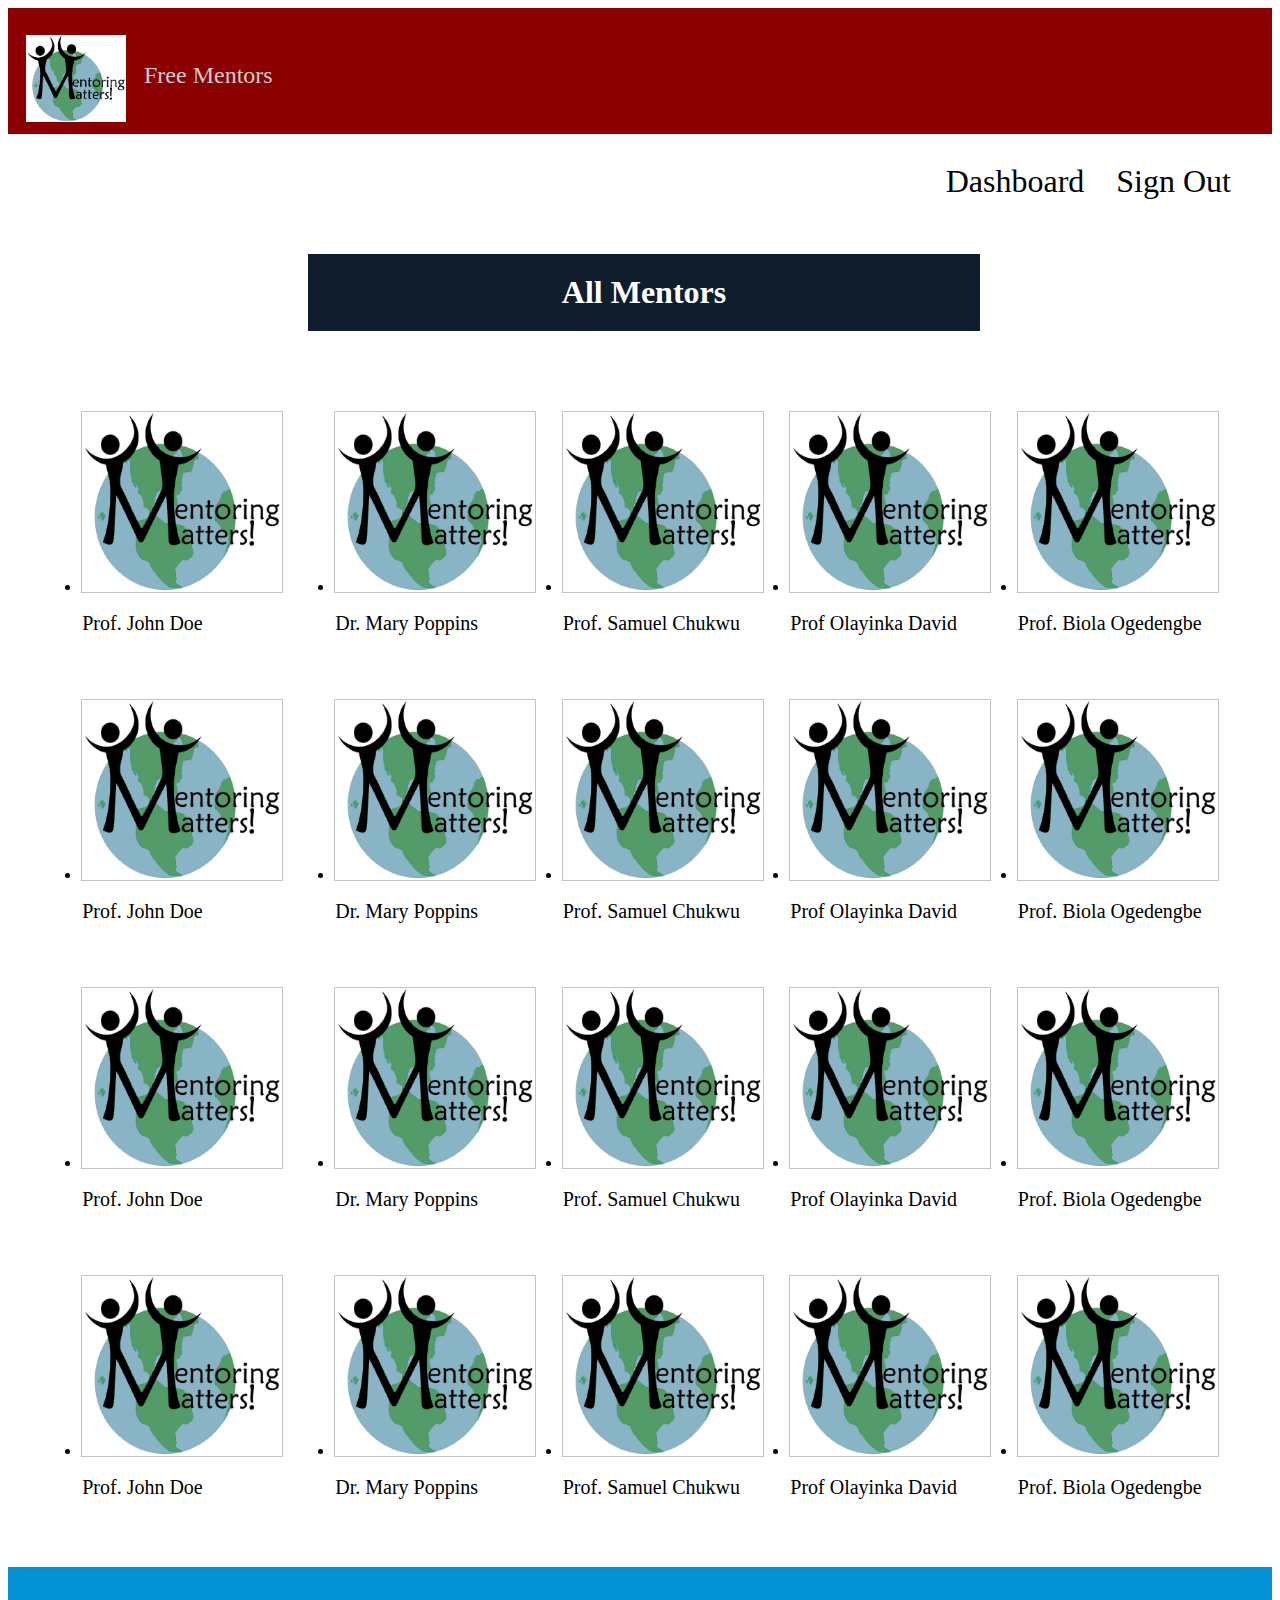
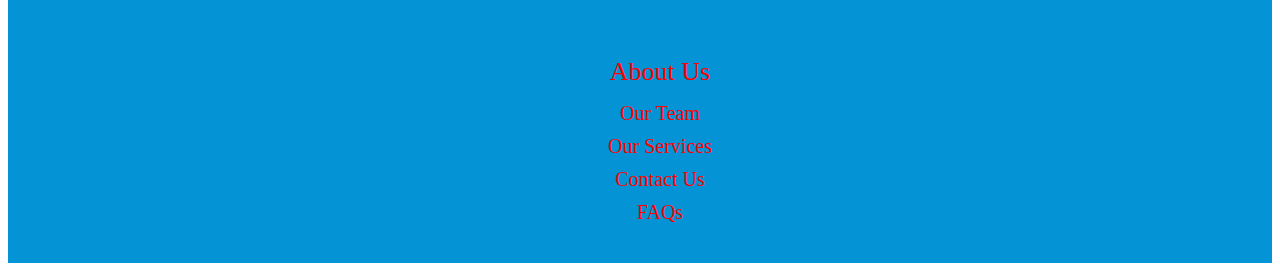
==== html/all.html @ 649c7a20 "Free mentors" ====
<!DOCTYPE html>
<html lang="en">
<head>
  <meta charset="UTF-8">
  <meta name="viewport" content="width=device-width, initial-scale=1.0">
  <meta http-equiv="X-UA-Compatible" content="ie=edge">
  <title>All Mentors
  </title>
  <link rel="stylesheet" href="../css/all.css">
  <link rel="stylesheet" href="../css/style.css">
</head>
<body>
    <div class="top-nav clearfix" style="background-color: darkred;">
        <a href="../index.html" class="logo">
        <img src="../images/logo.jpg" alt="logo"/><div class="text" style="display: inline; font-size: 24px;">Free Mentors
    </div>  </a>  
    
    </div>

    <nav class="topnav" id="every-header">
        <a href="javascript:void(0);" class="icon" onclick="navResponsiveness();"></a>
            <a href="../index.html" class="nav-link" style="font-size: 32px;">Sign Out</a>
            <a href="./pending.html" class="nav-link" style="font-size: 32px;">Dashboard</a>
            
    </nav>

    <div class="view-container">
      <h1 class="advert-header" id="advert-title" style="margin-left: 300px; margin-top: 20px; margin-bottom: 50px;">
        All Mentors
      </h1>

      <div class="container">
              <div class="row">
                  <ul class="house-row-ul">
                      <li class="house-row-li">
                              
                          
                          <a href="./specific.html" class="house-type-a">
                              <img src="../images/logo.jpg" alt="" class="house-row-img">
                                  <p class="text-wrapper">Prof. John Doe</
                          </a>
                      </li>
  
                      <li class="house-row-li">
                          <a href="./specific.html" class="house-type-a">
                              <img src="../images/logo.jpg" alt="" class="house-row-img">
                                  <p class="text-wrapper">Dr. Mary Poppins</p>
                          </a>
                      </li>
                 
                      <li class="house-row-li">
                          <a href="./specific.html" class="house-type-a">
                              <img src="../images/logo.jpg" alt="" class="house-row-img ">
                                  <p class="text-wrapper">Prof. Samuel Chukwu</p>
                          </a>
                      </li>
                 
                      <li class="house-row-li">
                          <a href="./specific.html" class="house-type-a">
                              <img src="../images/logo.jpg" alt="" class="house-row-img">
                                  <p class="text-wrapper">Prof Olayinka David</p>
                          </a>
                      </li>
                 
                      <li class="house-row-li">
                          <a href="./specific.html" class="house-type-a">
                              <img src="../images/logo.jpg" alt="" class="house-row-img">
                                  <p class="text-wrapper">Prof. Biola Ogedengbe</p>
                          </a>
                      </li>
                  </ul>
              </div><br><br><br>

              <div class="row">
                  <ul class="house-row-ul">
                      <li class="house-row-li">
                              
                          
                          <a href="./specific.html" class="house-type-a">
                              <img src="../images/logo.jpg" alt="" class="house-row-img">
                                  <p class="text-wrapper">Prof. John Doe</
                          </a>
                      </li>
  
                      <li class="house-row-li">
                          <a href="./specific.html" class="house-type-a">
                              <img src="../images/logo.jpg" alt="" class="house-row-img">
                                  <p class="text-wrapper">Dr. Mary Poppins</p>
                          </a>
                      </li>
                 
                      <li class="house-row-li">
                          <a href="./specific.html" class="house-type-a">
                              <img src="../images/logo.jpg" alt="" class="house-row-img ">
                                  <p class="text-wrapper">Prof. Samuel Chukwu</p>
                          </a>
                      </li>
                 
                      <li class="house-row-li">
                          <a href="./specific.html" class="house-type-a">
                              <img src="../images/logo.jpg" alt="" class="house-row-img">
                                  <p class="text-wrapper">Prof Olayinka David</p>
                          </a>
                      </li>
                 
                      <li class="house-row-li">
                          <a href="./specific.html" class="house-type-a">
                              <img src="../images/logo.jpg" alt="" class="house-row-img">
                                  <p class="text-wrapper">Prof. Biola Ogedengbe</p>
                          </a>
                      </li>
                  </ul>
              </div><br><br><br>


              <div class="row">
                  <ul class="house-row-ul">
                      <li class="house-row-li">
                              
                          
                          <a href="./specific.html" class="house-type-a">
                              <img src="../images/logo.jpg" alt="" class="house-row-img">
                                  <p class="text-wrapper">Prof. John Doe</
                          </a>
                      </li>
  
                      <li class="house-row-li">
                          <a href="./specific.html" class="house-type-a">
                              <img src="../images/logo.jpg" alt="" class="house-row-img">
                                  <p class="text-wrapper">Dr. Mary Poppins</p>
                          </a>
                      </li>
                 
                      <li class="house-row-li">
                          <a href="./specific.html" class="house-type-a">
                              <img src="../images/logo.jpg" alt="" class="house-row-img ">
                                  <p class="text-wrapper">Prof. Samuel Chukwu</p>
                          </a>
                      </li>
                 
                      <li class="house-row-li">
                          <a href="./specific.html" class="house-type-a">
                              <img src="../images/logo.jpg" alt="" class="house-row-img">
                                  <p class="text-wrapper">Prof Olayinka David</p>
                          </a>
                      </li>
                 
                      <li class="house-row-li">
                          <a href="./specific.html" class="house-type-a">
                              <img src="../images/logo.jpg" alt="" class="house-row-img">
                                  <p class="text-wrapper">Prof. Biola Ogedengbe</p>
                          </a>
                      </li>
                  </ul>
              </div><br><br><br>


              <div class="row">
                  <ul class="house-row-ul">
                      <li class="house-row-li">
                              
                          
                          <a href="./specific.html" class="house-type-a">
                              <img src="../images/logo.jpg" alt="" class="house-row-img">
                                  <p class="text-wrapper">Prof. John Doe</
                          </a>
                      </li>
  
                      <li class="house-row-li">
                          <a href="./specific.html" class="house-type-a">
                              <img src="../images/logo.jpg" alt="" class="house-row-img">
                                  <p class="text-wrapper">Dr. Mary Poppins</p>
                          </a>
                      </li>
                 
                      <li class="house-row-li">
                          <a href="./specific.html" class="house-type-a">
                              <img src="../images/logo.jpg" alt="" class="house-row-img ">
                                  <p class="text-wrapper">Prof. Samuel Chukwu</p>
                          </a>
                      </li>
                 
                      <li class="house-row-li">
                          <a href="./specific.html" class="house-type-a">
                              <img src="../images/logo.jpg" alt="" class="house-row-img">
                                  <p class="text-wrapper">Prof Olayinka David</p>
                          </a>
                      </li>
                 
                      <li class="house-row-li">
                          <a href="./specific.html" class="house-type-a">
                              <img src="../images/logo.jpg" alt="" class="house-row-img">
                                  <p class="text-wrapper">Prof. Biola Ogedengbe</p>
                          </a>
                      </li>
                  </ul>
              </div>

          </div>                   
  
          <footer class="mt-30">
                  <div class="container">
                      <div class="row">
                          <div class="footer-ul-container">
                              <ul class="footer-ul small-text white-text center-text">About Us
                                  <li class="d-flex-col ">
                                      <a href="" class="smallest-text white-text footer-link">Our Team</a>
                                      <a href="" class="smallest-text white-text footer-link">Our Services</a>
                                      <a href="" class="smallest-text white-text footer-link">Contact Us</a>
                                      <a href="" class="smallest-text white-text footer-link">FAQs</a>
                                  </li>
                              </ul>
                              
                          </div>
                      </div>
                  </div>
              </footer>
  
</body>
</html>
---- css/all.css ----
body{
  background-color: white;
}
.top-nav{
  position: relative;
  width: 100%;
  height: auto;
  background-color: #fff;
  z-index: 200;
}
.top-nav.active{
  position: fixed;
  top: 0;
  left: 0;
  border-bottom: 1px solid #ccc;
}
.logo:link{
  position: relative;
  color: #ccc;
  display: inline-block;
  transition: all 0.3s ease;
  -webkit-transition: all 0.3s ease;
  -moz-transition: all 0.3s ease;
  -o-transition: all 0.3s ease;
  
}
.logo:visited{
  color: #ccc;
}
.logo:hover{
  background-color: brown;
}
.logo img{
  position: relative;
  padding: 12px 18px;
  width: 100px;
  vertical-align: middle;
}
.topnav .icon {
  display: none;
}
.topnav .icon {
  display: none;
}
.nav-link {
  display: block;
  padding: 0.5rem 1rem;
  font-size: 26px;
  text-decoration: none;
  color: #101d2c;
}

.nav-link:hover, .nav-link:focus {
  text-decoration: none;
  color: #101d2c;
  border-bottom: 2px solid #0494d6;
  background: #0497d61c;
}
nav {
  padding-left: 25px;
  padding-right: 25px;
}
nav a:first-child {
  float: left;
  display: block;
  text-align: left;
}

nav a:not(:first-child) {
  float: right;
  display: block;
  padding: 14px 16px;
}
.view-container{
  padding-top: 100px
}
.advert-header{
  clear: both;
  text-align: center;
  background: #101d2c;
  color: white;
  padding: 20px;
  width: 50%;margin: 10%;
}
---- css/style.css ----
body{
  background-color: white;
}
.top-nav{
  position: relative;
  width: 100%;
  height: auto;
  background-color: #fff;
  z-index: 200;
}
.top-nav.active{
  position: fixed;
  top: 0;
  left: 0;
  border-bottom: 1px solid #ccc;
}

.logo:link{
  position: relative;
  color: #ccc;
  display: inline-block;
  transition: all 0.3s ease;
  -webkit-transition: all 0.3s ease;
  -moz-transition: all 0.3s ease;
  -o-transition: all 0.3s ease;
  
}
.logo:visited{
  color: #ccc;
}
.logo:hover{
  background-color: brown;
}
.logo img{
  position: relative;
  padding: 12px 18px;
  width: 100px;
  vertical-align: middle;
}
.topnav .icon {
  display: none;
}
.nav-link {
  display: block;
  padding: 0.5rem 1rem;
  font-size: 26px;
}

.nav-link:hover, .nav-link:focus {
  text-decoration: none;
  color: #0494d6;
  border-bottom: 2px solid #0494d6;
  background: #0497d61c;
}
nav {
  padding-left: 25px;
  padding-right: 25px;
}
nav a:first-child {
  float: left;
  display: block;
  text-align: left;
}

nav a:not(:first-child) {
  float: right;
  display: block;
  padding: 14px 16px;
}
.dashboard-nav {
  overflow: hidden;
  background: #0494d6;
}
.dashboard-nav a:hover {
  background-color: #ddd;
  color: black;
}

.dashboard-nav .icon {
  display: none;
}

.dashboard-link {
  color: #fff;    
}
.container-top{
  position: relative;
  background-color: darkred;
  margin-top: 70px;
  padding: 50px;
  color: #ccc;
  font-size: 35px;
  text-align: center;
  text-decoration: aqua;
}
.container {
  position: relative;
  width: 90%;
  padding-right: 15px;
  padding-left: 15px;
  margin-left: auto;
  margin-right: auto;
  margin-top: 70px;
}
.dark-text {
  margin-left: 40%;
  width: 190px;
  border-left: #000;
  color: #ccc;
  font-size: 35px;
  text-align: center;
  
}
.sub-text {
  font-size: 32px;
}

.house-row-ul {
  display: flex;
  flex-basis: 90px;
  flex-grow: 1;
  flex-wrap: wrap;
  justify-content: space-between;
  width: 100%;
  padding: 10px;
  height: auto;
}
.house-row-li {
  width: 200px;
  height: 180px;
  border: 1px solid #c4c4c4;
  background: #fff;
}

.house-row-li:hover {
      box-shadow: 0 10px 16px 0 rgba(0,0,0,0.2);
}
.house-row-img {
  width: 200px;
  height: 180px;  
  
}
.text-wrapper, :link{
  margin-top: 15px;
  color: #000;
  font-size: 20px;
  text-decoration: none;
}
.mt-30 {
  margin-top: 100px;
}
footer {
  background: #0494d6;
  height: auto;
  padding: 20px;
  text-align: center;
}

.footer-ul>li {
  padding: 10px;
}

.footer-link {
  margin: 5px;
}
.small-text {
  margin-bottom: 4px;
  font-size: 26px;
}
.white-text {
  color: red;
}
.d-flex-col {
  display: flex;
  flex-direction: column;
}
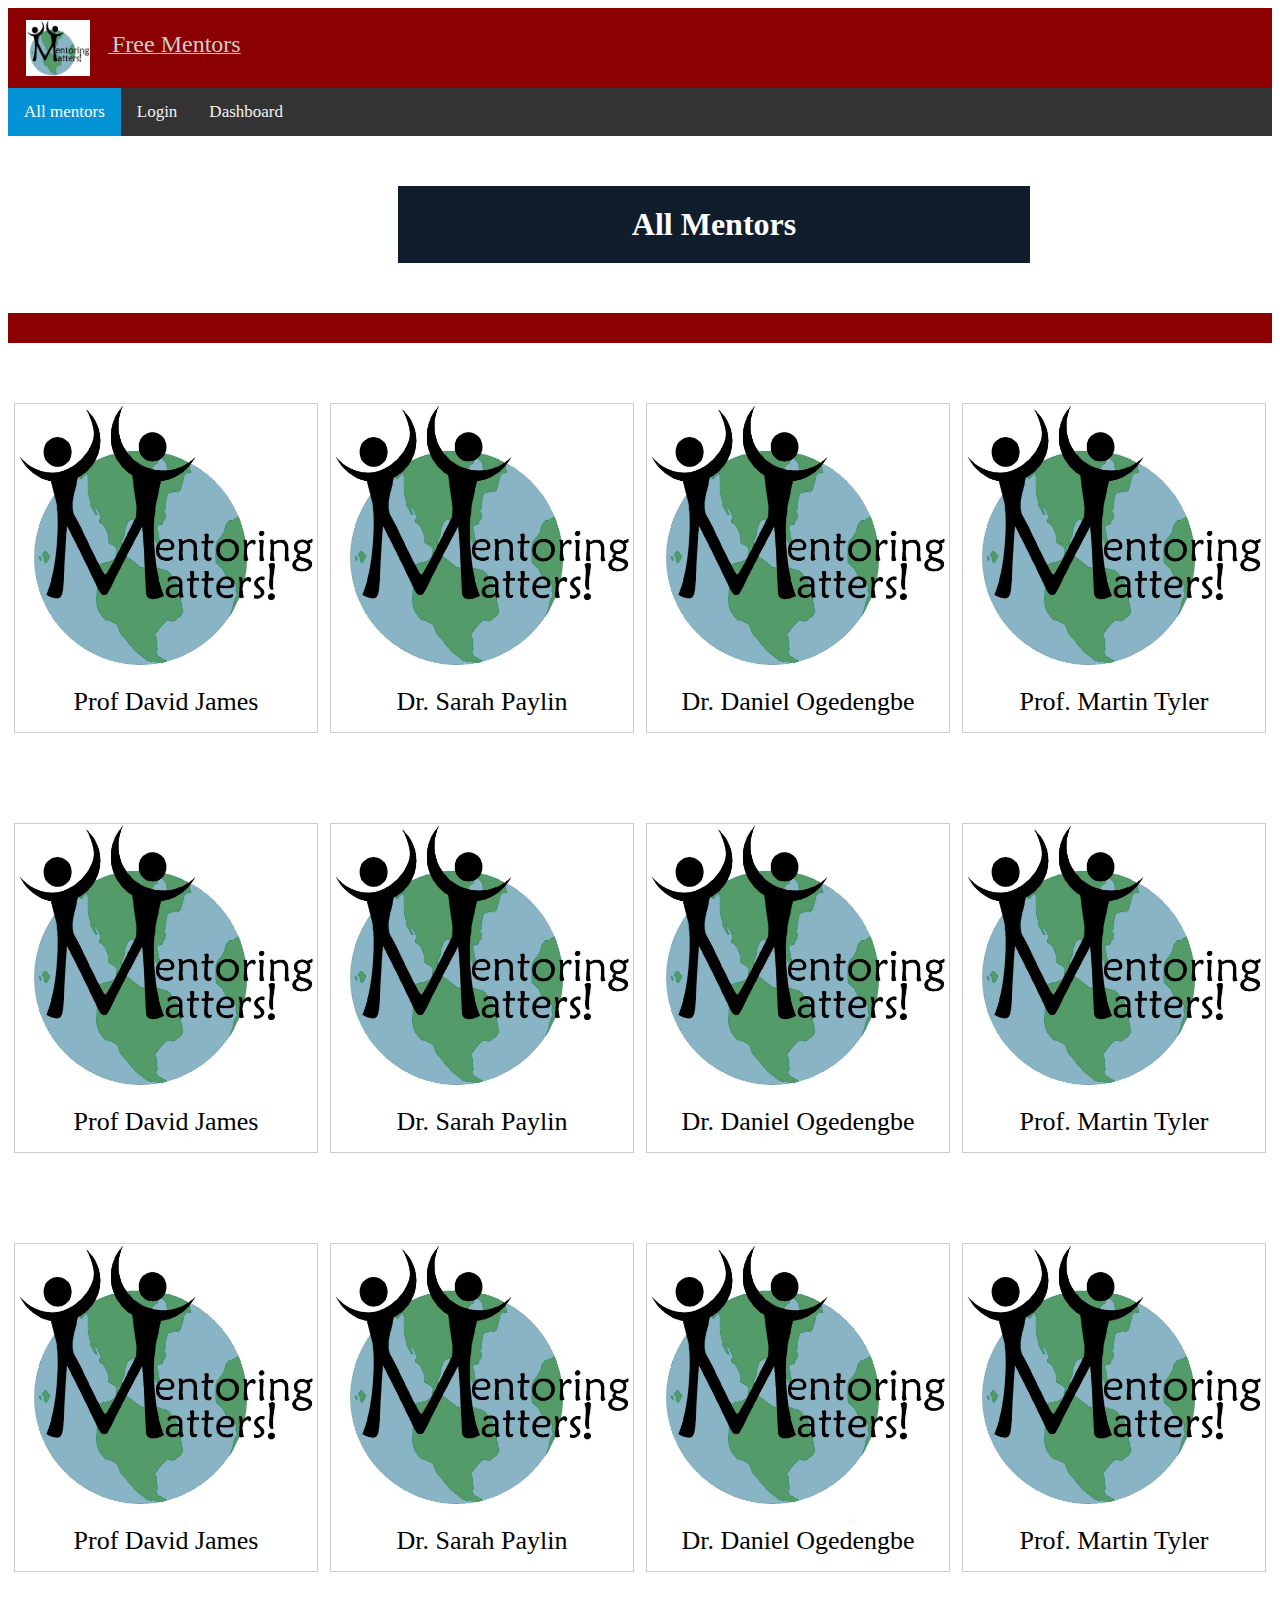
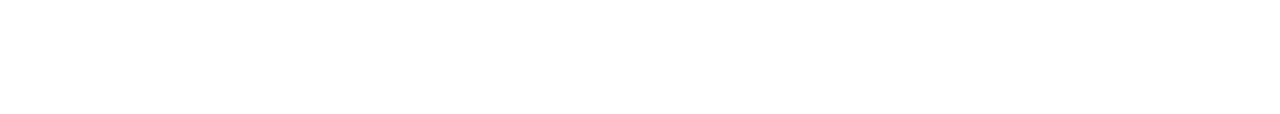
==== commit f03b2611: "responsive" ====
--- a/html/all.html
+++ b/html/all.html
@@ -6,215 +6,159 @@
   <meta http-equiv="X-UA-Compatible" content="ie=edge">
   <title>All Mentors
   </title>
-  <link rel="stylesheet" href="../css/all.css">
+  
   <link rel="stylesheet" href="../css/style.css">
 </head>
 <body>
-    <div class="top-nav clearfix" style="background-color: darkred;">
-        <a href="../index.html" class="logo">
-        <img src="../images/logo.jpg" alt="logo"/><div class="text" style="display: inline; font-size: 24px;">Free Mentors
-    </div>  </a>  
-    
+        <div class="top-nav">
+                <a href="index.html" class="logo">
+                <img src="../images/logo.jpg" alt="logo"/>
+        <div class="text" style="display: inline; font-size: 24px;">Free Mentors</div>
+              </a>
+            
     </div>
 
-    <nav class="topnav" id="every-header">
-        <a href="javascript:void(0);" class="icon" onclick="navResponsiveness();"></a>
-            <a href="../index.html" class="nav-link" style="font-size: 32px;">Sign Out</a>
-            <a href="./pending.html" class="nav-link" style="font-size: 32px;">Dashboard</a>
+    <div class="topnav" id="myTopnav">        
+            <a href="./html/signup.html" class="active">All mentors</a>
+            <a href="./html/login.html">Login</a>
             
-    </nav>
+            <a href="./html/pending.html">Dashboard</a>
+            <a href="javascript:void(0);" onclick="myFunction()">
+                <i class="Top"></i>
+            </a>
+    </div>
+    <script>
+        function myFunction(){
+            let x = document.getElementById("myTopnav");
+            if(x.className === "topnav"){
+                x.className += " responsive";
+            } else{
+                x.className = "topnav"
+            }
+        }
+    </script>
 
     <div class="view-container">
-      <h1 class="advert-header" id="advert-title" style="margin-left: 300px; margin-top: 20px; margin-bottom: 50px;">
+      <h1 class="advert-header" id="advert-title" style="margin-top: 20px; clear: both; text-align: center; background-color: #101d2c; color: white; padding: 20px; width: 50%; margin: 50px 390px 50px;">
         All Mentors
       </h1>
 
-      <div class="container">
-              <div class="row">
-                  <ul class="house-row-ul">
-                      <li class="house-row-li">
-                              
-                          
-                          <a href="./specific.html" class="house-type-a">
-                              <img src="../images/logo.jpg" alt="" class="house-row-img">
-                                  <p class="text-wrapper">Prof. John Doe</
-                          </a>
-                      </li>
-  
-                      <li class="house-row-li">
-                          <a href="./specific.html" class="house-type-a">
-                              <img src="../images/logo.jpg" alt="" class="house-row-img">
-                                  <p class="text-wrapper">Dr. Mary Poppins</p>
-                          </a>
-                      </li>
-                 
-                      <li class="house-row-li">
-                          <a href="./specific.html" class="house-type-a">
-                              <img src="../images/logo.jpg" alt="" class="house-row-img ">
-                                  <p class="text-wrapper">Prof. Samuel Chukwu</p>
-                          </a>
-                      </li>
-                 
-                      <li class="house-row-li">
-                          <a href="./specific.html" class="house-type-a">
-                              <img src="../images/logo.jpg" alt="" class="house-row-img">
-                                  <p class="text-wrapper">Prof Olayinka David</p>
-                          </a>
-                      </li>
-                 
-                      <li class="house-row-li">
-                          <a href="./specific.html" class="house-type-a">
-                              <img src="../images/logo.jpg" alt="" class="house-row-img">
-                                  <p class="text-wrapper">Prof. Biola Ogedengbe</p>
-                          </a>
-                      </li>
-                  </ul>
-              </div><br><br><br>
+      <div class="responsive">
+            <div class="gallery">
+                <a href="#">
+                    <img src="../images/logo.jpg" alt="" width="600" height="400">
+                </a>
+                <div class="desc">Prof David James</div>
+            </div>
+      </div>
+        
+      <div class="responsive">
+            <div class="gallery">
+                <a href="#">
+                    <img src="../images/logo.jpg" alt="" width="600" height="400">
+                </a>
+                <div class="desc">Dr. Sarah Paylin</div>
+            </div>
+      </div>
+    
+      <div class="responsive">
+            <div class="gallery">
+                <a href="#">
+                    <img src="../images/logo.jpg" alt="" width="600" height="400">
+                </a>
+                <div class="desc">Dr. Daniel Ogedengbe</div>
+            </div>
+       </div>
+    
+       <div class="responsive">
+            <div class="gallery">
+                <a href="#">
+                    <img src="../images/logo.jpg" alt="" width="600" height="400">
+                </a>
+                <div class="desc">Prof. Martin Tyler</div>
+            </div>
+        </div>
+            
+       <div class="responsive">
+            <div class="gallery">
+               <a href="#">
+                    <img src="../images/logo.jpg" alt="" width="600" height="400">
+                </a>
+                <div class="desc">Prof David James</div>
+            </div>
+        </div>
+    
+        <div class="responsive">
+            <div class="gallery">
+               <a href="#">
+                    <img src="../images/logo.jpg" alt="" width="600" height="400">
+               </a>
+               <div class="desc">Dr. Sarah Paylin</div>
+            </div>
+        </div>
 
-              <div class="row">
-                  <ul class="house-row-ul">
-                      <li class="house-row-li">
-                              
-                          
-                          <a href="./specific.html" class="house-type-a">
-                              <img src="../images/logo.jpg" alt="" class="house-row-img">
-                                  <p class="text-wrapper">Prof. John Doe</
-                          </a>
-                      </li>
-  
-                      <li class="house-row-li">
-                          <a href="./specific.html" class="house-type-a">
-                              <img src="../images/logo.jpg" alt="" class="house-row-img">
-                                  <p class="text-wrapper">Dr. Mary Poppins</p>
-                          </a>
-                      </li>
-                 
-                      <li class="house-row-li">
-                          <a href="./specific.html" class="house-type-a">
-                              <img src="../images/logo.jpg" alt="" class="house-row-img ">
-                                  <p class="text-wrapper">Prof. Samuel Chukwu</p>
-                          </a>
-                      </li>
-                 
-                      <li class="house-row-li">
-                          <a href="./specific.html" class="house-type-a">
-                              <img src="../images/logo.jpg" alt="" class="house-row-img">
-                                  <p class="text-wrapper">Prof Olayinka David</p>
-                          </a>
-                      </li>
-                 
-                      <li class="house-row-li">
-                          <a href="./specific.html" class="house-type-a">
-                              <img src="../images/logo.jpg" alt="" class="house-row-img">
-                                  <p class="text-wrapper">Prof. Biola Ogedengbe</p>
-                          </a>
-                      </li>
-                  </ul>
-              </div><br><br><br>
+        <div class="responsive">
+            <div class="gallery">
+                <a href="#">
+                    <img src="../images/logo.jpg" alt="" width="600" height="400">
+                </a>
+                <div class="desc">Dr. Daniel Ogedengbe</div>
+             </div>
+        </div>
 
+        <div class="responsive">
+            <div class="gallery">
+                <a href="#">
+                    <img src="../images/logo.jpg" alt="" width="600" height="400">
+                </a>
+                <div class="desc">Prof. Martin Tyler</div>
+            </div>
+        </div>
 
-              <div class="row">
-                  <ul class="house-row-ul">
-                      <li class="house-row-li">
-                              
-                          
-                          <a href="./specific.html" class="house-type-a">
-                              <img src="../images/logo.jpg" alt="" class="house-row-img">
-                                  <p class="text-wrapper">Prof. John Doe</
-                          </a>
-                      </li>
-  
-                      <li class="house-row-li">
-                          <a href="./specific.html" class="house-type-a">
-                              <img src="../images/logo.jpg" alt="" class="house-row-img">
-                                  <p class="text-wrapper">Dr. Mary Poppins</p>
-                          </a>
-                      </li>
-                 
-                      <li class="house-row-li">
-                          <a href="./specific.html" class="house-type-a">
-                              <img src="../images/logo.jpg" alt="" class="house-row-img ">
-                                  <p class="text-wrapper">Prof. Samuel Chukwu</p>
-                          </a>
-                      </li>
-                 
-                      <li class="house-row-li">
-                          <a href="./specific.html" class="house-type-a">
-                              <img src="../images/logo.jpg" alt="" class="house-row-img">
-                                  <p class="text-wrapper">Prof Olayinka David</p>
-                          </a>
-                      </li>
-                 
-                      <li class="house-row-li">
-                          <a href="./specific.html" class="house-type-a">
-                              <img src="../images/logo.jpg" alt="" class="house-row-img">
-                                  <p class="text-wrapper">Prof. Biola Ogedengbe</p>
-                          </a>
-                      </li>
-                  </ul>
-              </div><br><br><br>
+        <div class="responsive">
+            <div class="gallery">
+                <a href="#">
+                    <img src="../images/logo.jpg" alt="" width="600" height="400">
+                </a>
+                <div class="desc">Prof David James</div>
+            </div>
+        </div>
+            
+        <div class="responsive">
+            <div class="gallery">
+                <a href="#">
+                    <img src="../images/logo.jpg" alt="" width="600" height="400">
+                </a>
+                <div class="desc">Dr. Sarah Paylin</div>
+            </div>
+        </div>
+        
+        <div class="responsive">
+            <div class="gallery">
+                <a href="#">
+                    <img src="../images/logo.jpg" alt="" width="600" height="400">
+                </a>
+                <div class="desc">Dr. Daniel Ogedengbe</div>
+            </div>
+        </div>
+        
+        <div class="responsive">
+            <div class="gallery">
+                <a href="#">
+                    <img src="../images/logo.jpg" alt="" width="600" height="400">
+                </a>
+                <div class="desc">Prof. Martin Tyler</div>
+            </div>
+        </div>
 
-
-              <div class="row">
-                  <ul class="house-row-ul">
-                      <li class="house-row-li">
-                              
-                          
-                          <a href="./specific.html" class="house-type-a">
-                              <img src="../images/logo.jpg" alt="" class="house-row-img">
-                                  <p class="text-wrapper">Prof. John Doe</
-                          </a>
-                      </li>
-  
-                      <li class="house-row-li">
-                          <a href="./specific.html" class="house-type-a">
-                              <img src="../images/logo.jpg" alt="" class="house-row-img">
-                                  <p class="text-wrapper">Dr. Mary Poppins</p>
-                          </a>
-                      </li>
-                 
-                      <li class="house-row-li">
-                          <a href="./specific.html" class="house-type-a">
-                              <img src="../images/logo.jpg" alt="" class="house-row-img ">
-                                  <p class="text-wrapper">Prof. Samuel Chukwu</p>
-                          </a>
-                      </li>
-                 
-                      <li class="house-row-li">
-                          <a href="./specific.html" class="house-type-a">
-                              <img src="../images/logo.jpg" alt="" class="house-row-img">
-                                  <p class="text-wrapper">Prof Olayinka David</p>
-                          </a>
-                      </li>
-                 
-                      <li class="house-row-li">
-                          <a href="./specific.html" class="house-type-a">
-                              <img src="../images/logo.jpg" alt="" class="house-row-img">
-                                  <p class="text-wrapper">Prof. Biola Ogedengbe</p>
-                          </a>
-                      </li>
-                  </ul>
-              </div>
-
-          </div>                   
-  
-          <footer class="mt-30">
-                  <div class="container">
-                      <div class="row">
-                          <div class="footer-ul-container">
-                              <ul class="footer-ul small-text white-text center-text">About Us
-                                  <li class="d-flex-col ">
-                                      <a href="" class="smallest-text white-text footer-link">Our Team</a>
-                                      <a href="" class="smallest-text white-text footer-link">Our Services</a>
-                                      <a href="" class="smallest-text white-text footer-link">Contact Us</a>
-                                      <a href="" class="smallest-text white-text footer-link">FAQs</a>
-                                  </li>
-                              </ul>
-                              
-                          </div>
-                      </div>
-                  </div>
-              </footer>
+        <div class="footer" style="height: 30px; background-color: darkred;">
+        
+                <a href="#"><p>About Us</p></a>
+                <a href="#"><p>FAQs</p></a>
+                <a href="#"><p>Contact Us</p></a>
+                
+            
+        </div>        
   
 </body>
 </html>--- a/css/style.css
+++ b/css/style.css
@@ -1,5 +1,6 @@
 body{
   background-color: white;
+
 }
 .top-nav{
   position: relative;
@@ -7,14 +8,8 @@
   height: auto;
   background-color: #fff;
   z-index: 200;
+  background-color: darkred;
 }
-.top-nav.active{
-  position: fixed;
-  top: 0;
-  left: 0;
-  border-bottom: 1px solid #ccc;
-}
-
 .logo:link{
   position: relative;
   color: #ccc;
@@ -37,51 +32,48 @@
   width: 100px;
   vertical-align: middle;
 }
-.topnav .icon {
-  display: none;
+.topnav{
+  background-color: #333;
+  overflow: hidden;
 }
-.nav-link {
-  display: block;
-  padding: 0.5rem 1rem;
-  font-size: 26px;
-}
-
-.nav-link:hover, .nav-link:focus {
-  text-decoration: none;
-  color: #0494d6;
-  border-bottom: 2px solid #0494d6;
-  background: #0497d61c;
-}
-nav {
-  padding-left: 25px;
-  padding-right: 25px;
-}
-nav a:first-child {
+.topnav a{
   float: left;
   display: block;
-  text-align: left;
+  color: #f2f2f2;
+  text-align: center;
+  padding: 14px 16px;
+  text-decoration: none;
+  font-size: 17px;
 }
-
-nav a:not(:first-child) {
-  float: right;
-  display: block;
-  padding: 14px 16px;
-}
-.dashboard-nav {
-  overflow: hidden;
-  background: #0494d6;
-}
-.dashboard-nav a:hover {
+.topnav a:hover{
   background-color: #ddd;
   color: black;
 }
-
-.dashboard-nav .icon {
-  display: none;
+.topnav a.active{
+  background-color: #0494d6;
+  color: white;
 }
 
-.dashboard-link {
-  color: #fff;    
+@media screen and (max-width: 600px){
+  .topnav a:not(:first-child){
+    display: none;
+  }
+  .topnav a.icon{
+    float: right;
+    display: block;
+  }
+}
+@media screen and (max-width: 600px){
+  .topnav.responsive{
+    position: relative;
+    right: 0;
+    top: 0;
+  }
+  .topnav.responsive a{
+    float: none;
+    display: block;
+    text-align: left;
+  }
 }
 .container-top{
   position: relative;
@@ -102,75 +94,53 @@
   margin-right: auto;
   margin-top: 70px;
 }
-.dark-text {
-  margin-left: 40%;
-  width: 190px;
-  border-left: #000;
-  color: #ccc;
-  font-size: 35px;
-  text-align: center;
-  
+.gallery{
+  border: 1px solid #ccc;
 }
-.sub-text {
-  font-size: 32px;
+.gallery:hover{
+  border: 1px solid #777;
 }
-
-.house-row-ul {
-  display: flex;
-  flex-basis: 90px;
-  flex-grow: 1;
-  flex-wrap: wrap;
-  justify-content: space-between;
+.gallery img{
   width: 100%;
-  padding: 10px;
   height: auto;
 }
-.house-row-li {
-  width: 200px;
-  height: 180px;
-  border: 1px solid #c4c4c4;
-  background: #fff;
-}
-
-.house-row-li:hover {
-      box-shadow: 0 10px 16px 0 rgba(0,0,0,0.2);
-}
-.house-row-img {
-  width: 200px;
-  height: 180px;  
-  
-}
-.text-wrapper, :link{
-  margin-top: 15px;
-  color: #000;
-  font-size: 20px;
-  text-decoration: none;
-}
-.mt-30 {
-  margin-top: 100px;
-}
-footer {
-  background: #0494d6;
-  height: auto;
-  padding: 20px;
+.desc{
+  font-size: 26px;
+  padding: 15px;
   text-align: center;
 }
-
-.footer-ul>li {
-  padding: 10px;
+*{
+  box-sizing: border-box;
 }
-
-.footer-link {
-  margin: 5px;
+.responsive{
+  padding: 0 6px;
+  float: left;
+  width: 24.9999999%;
+  margin-top: 90px;
 }
-.small-text {
-  margin-bottom: 4px;
+@media only screen and (max-width: 700px){
+  .responsive{
+    width: 49.999999%;
+    margin: 90px 0;
+  }
+}
+@media only screen and (max-width: 500px){
+  .responsive{
+    width: 100%;
+  }
+}
+.clearfix :after{
+  content: "";
+  display: table;
+  clear: both;
+}
+.footer{
+  width: 100%;
+  position: relative;
+}
+.footer :link{
   font-size: 26px;
-}
-.white-text {
-  color: red;
-}
-.d-flex-col {
-  display: flex;
-  flex-direction: column;
+  text-decoration: none;
+  text-align: center;
+  color: white;
 }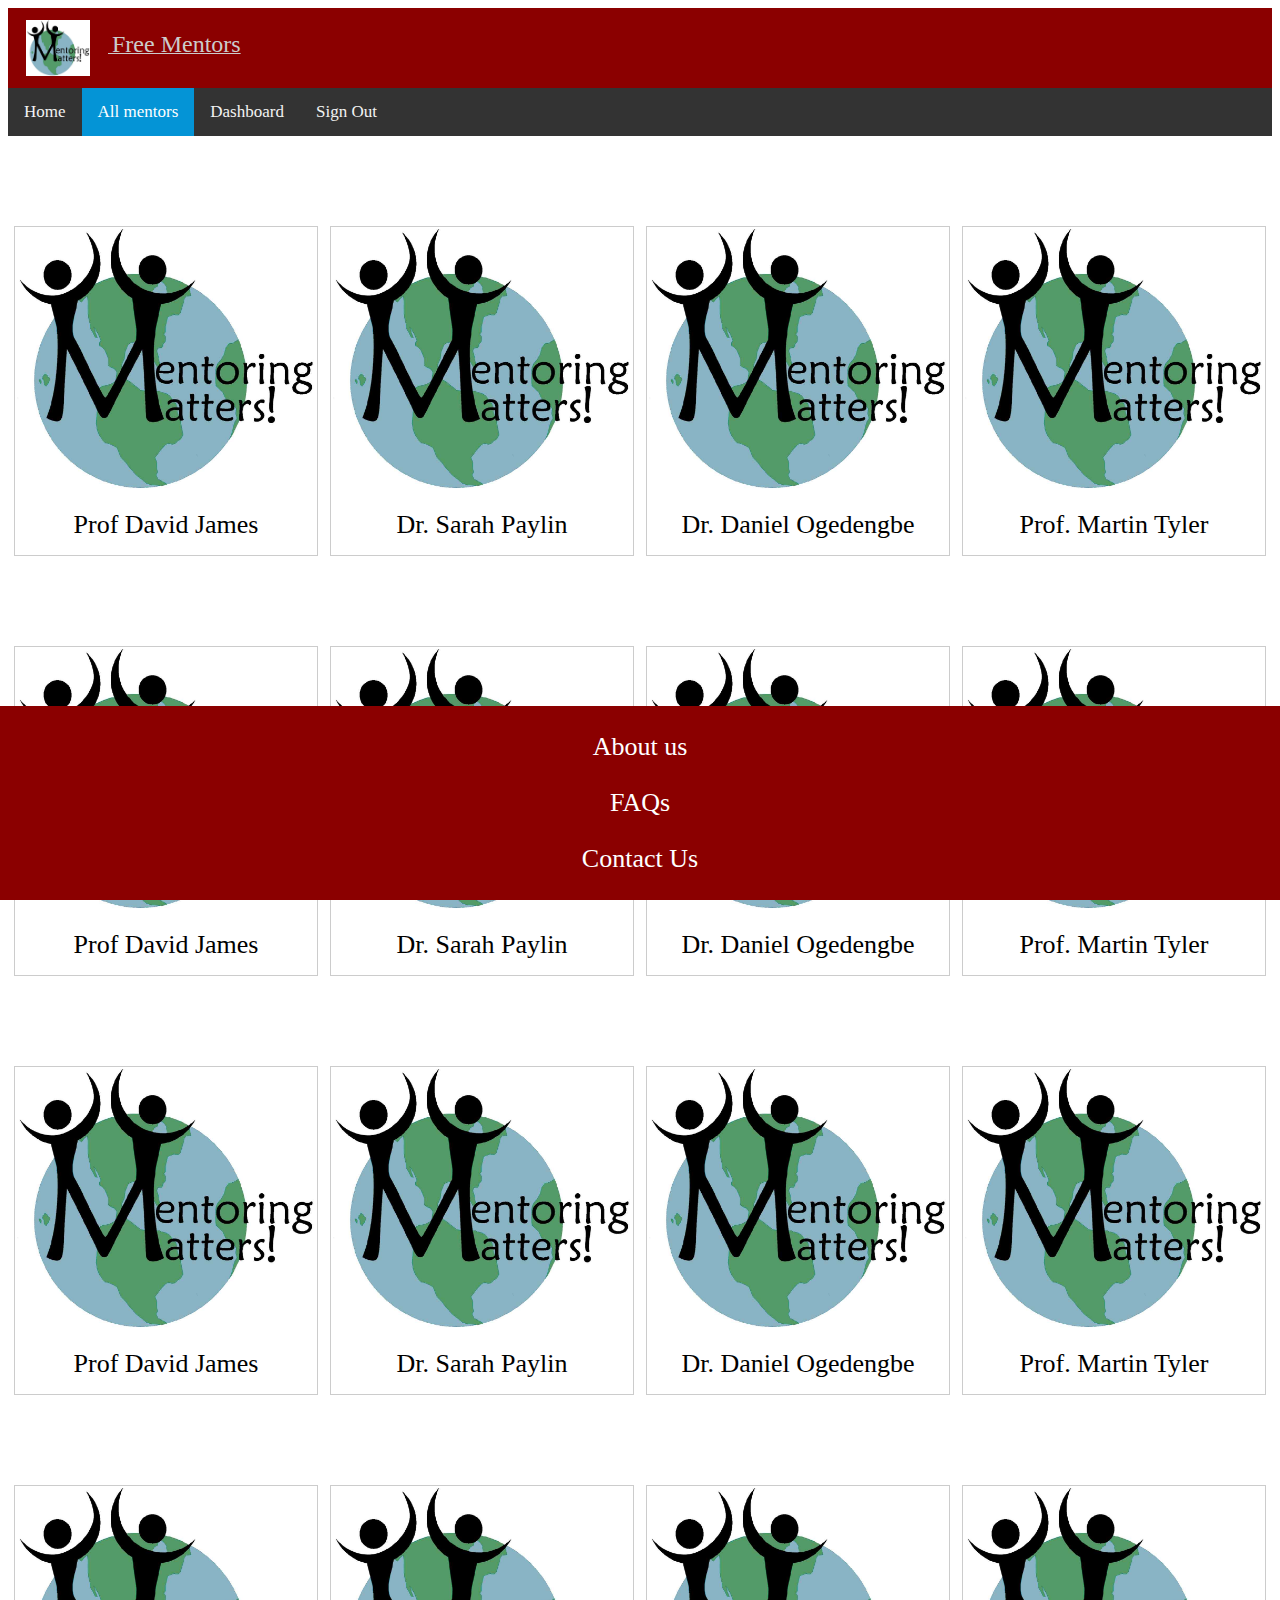
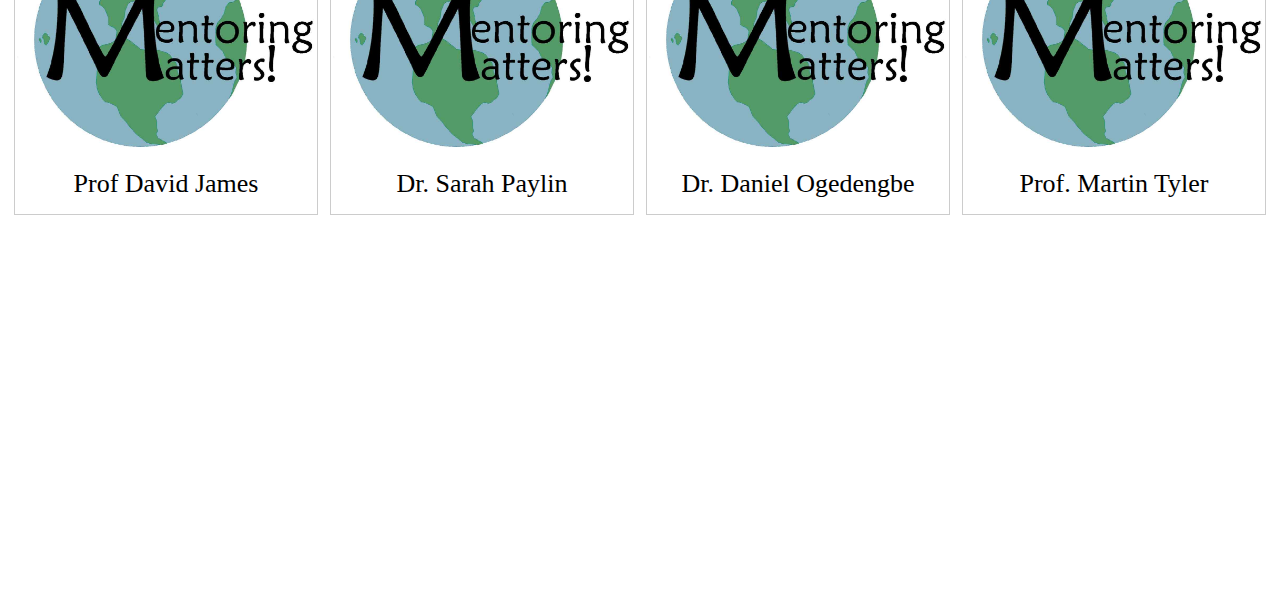
==== commit 95e3b460: "Free Mentors" ====
--- a/html/all.html
+++ b/html/all.html
@@ -11,7 +11,7 @@
 </head>
 <body>
         <div class="top-nav">
-                <a href="index.html" class="logo">
+                <a href="../index.html" class="logo">
                 <img src="../images/logo.jpg" alt="logo"/>
         <div class="text" style="display: inline; font-size: 24px;">Free Mentors</div>
               </a>
@@ -19,10 +19,11 @@
     </div>
 
     <div class="topnav" id="myTopnav">        
-            <a href="./html/signup.html" class="active">All mentors</a>
-            <a href="./html/login.html">Login</a>
             
-            <a href="./html/pending.html">Dashboard</a>
+            <a href="../index.html">Home</a>
+            <a href="./all.html" class="active">All mentors</a>           
+            <a href="./pending.html">Dashboard</a>
+            <a href="../index.html">Sign Out</a>
             <a href="javascript:void(0);" onclick="myFunction()">
                 <i class="Top"></i>
             </a>
@@ -38,14 +39,11 @@
         }
     </script>
 
-    <div class="view-container">
-      <h1 class="advert-header" id="advert-title" style="margin-top: 20px; clear: both; text-align: center; background-color: #101d2c; color: white; padding: 20px; width: 50%; margin: 50px 390px 50px;">
-        All Mentors
-      </h1>
+    
 
       <div class="responsive">
             <div class="gallery">
-                <a href="#">
+                <a href="./specific.html">
                     <img src="../images/logo.jpg" alt="" width="600" height="400">
                 </a>
                 <div class="desc">Prof David James</div>
@@ -54,7 +52,7 @@
         
       <div class="responsive">
             <div class="gallery">
-                <a href="#">
+                <a href="./specific.html">
                     <img src="../images/logo.jpg" alt="" width="600" height="400">
                 </a>
                 <div class="desc">Dr. Sarah Paylin</div>
@@ -63,7 +61,7 @@
     
       <div class="responsive">
             <div class="gallery">
-                <a href="#">
+                <a href="./specific.html">
                     <img src="../images/logo.jpg" alt="" width="600" height="400">
                 </a>
                 <div class="desc">Dr. Daniel Ogedengbe</div>
@@ -72,7 +70,7 @@
     
        <div class="responsive">
             <div class="gallery">
-                <a href="#">
+                <a href="./specific.html">
                     <img src="../images/logo.jpg" alt="" width="600" height="400">
                 </a>
                 <div class="desc">Prof. Martin Tyler</div>
@@ -81,7 +79,7 @@
             
        <div class="responsive">
             <div class="gallery">
-               <a href="#">
+               <a href="./specific.html">
                     <img src="../images/logo.jpg" alt="" width="600" height="400">
                 </a>
                 <div class="desc">Prof David James</div>
@@ -90,7 +88,7 @@
     
         <div class="responsive">
             <div class="gallery">
-               <a href="#">
+               <a href="./specific.html">
                     <img src="../images/logo.jpg" alt="" width="600" height="400">
                </a>
                <div class="desc">Dr. Sarah Paylin</div>
@@ -99,7 +97,7 @@
 
         <div class="responsive">
             <div class="gallery">
-                <a href="#">
+                <a href="./specific.html">
                     <img src="../images/logo.jpg" alt="" width="600" height="400">
                 </a>
                 <div class="desc">Dr. Daniel Ogedengbe</div>
@@ -108,7 +106,7 @@
 
         <div class="responsive">
             <div class="gallery">
-                <a href="#">
+                <a href="./specific.html">
                     <img src="../images/logo.jpg" alt="" width="600" height="400">
                 </a>
                 <div class="desc">Prof. Martin Tyler</div>
@@ -117,7 +115,7 @@
 
         <div class="responsive">
             <div class="gallery">
-                <a href="#">
+                <a href="./specific.html">
                     <img src="../images/logo.jpg" alt="" width="600" height="400">
                 </a>
                 <div class="desc">Prof David James</div>
@@ -126,7 +124,7 @@
             
         <div class="responsive">
             <div class="gallery">
-                <a href="#">
+                <a href="./specific.html">
                     <img src="../images/logo.jpg" alt="" width="600" height="400">
                 </a>
                 <div class="desc">Dr. Sarah Paylin</div>
@@ -135,7 +133,7 @@
         
         <div class="responsive">
             <div class="gallery">
-                <a href="#">
+                <a href="./specific.html">
                     <img src="../images/logo.jpg" alt="" width="600" height="400">
                 </a>
                 <div class="desc">Dr. Daniel Ogedengbe</div>
@@ -144,21 +142,56 @@
         
         <div class="responsive">
             <div class="gallery">
-                <a href="#">
+                <a href="./specific.html">
                     <img src="../images/logo.jpg" alt="" width="600" height="400">
                 </a>
                 <div class="desc">Prof. Martin Tyler</div>
             </div>
         </div>
 
-        <div class="footer" style="height: 30px; background-color: darkred;">
+
+        <div class="responsive">
+            <div class="gallery">
+                <a href="./specific.html">
+                    <img src="../images/logo.jpg" alt="" width="600" height="400">
+                </a>
+                <div class="desc">Prof David James</div>
+            </div>
+        </div>
+            
+        <div class="responsive">
+            <div class="gallery">
+                <a href="./specific.html">
+                    <img src="../images/logo.jpg" alt="" width="600" height="400">
+                </a>
+                <div class="desc">Dr. Sarah Paylin</div>
+            </div>
+        </div>
         
-                <a href="#"><p>About Us</p></a>
-                <a href="#"><p>FAQs</p></a>
-                <a href="#"><p>Contact Us</p></a>
-                
-            
-        </div>        
+        <div class="responsive">
+            <div class="gallery">
+                <a href="./specific.html">
+                    <img src="../images/logo.jpg" alt="" width="600" height="400">
+                </a>
+                <div class="desc">Dr. Daniel Ogedengbe</div>
+            </div>
+        </div>
+        
+        <div class="responsive">
+            <div class="gallery">
+                <a href="./specific.html">
+                    <img src="../images/logo.jpg" alt="" width="600" height="400">
+                </a>
+                <div class="desc">Prof. Martin Tyler</div>
+            </div>
+        </div><br><br><br><br><br><br><br><br><br><br><br><br><br><br><br><br><br><br><br><br>
+        <br><br><br><br><br><br><br><br><br><br><br><br><br><br><br><br><br><br><br><br><br><br><br><br><br><br><br><br><br><br><br><br><br><br><br><br><br><br><br><br><br><br><br><br><br><br><br><br><br><br><br><br><br><br><br><br><br><br><br><br><br><br><br><br><br><br><br><br><br><br><br><br><br><br><br><br><br><br><br><br><br><br><br><br><br><br><br><br><br><br><br><br><br><br><br>
+
+        <div class="footer">
+            <a href="#"><p>About us</p></a>
+            <a href="#"><p>FAQs</p></a>
+            <a href="#"><p>Contact Us</p></a>
+        </div>
   
 </body>
 </html>--- a/css/style.css
+++ b/css/style.css
@@ -83,16 +83,6 @@
   color: #ccc;
   font-size: 35px;
   text-align: center;
-  text-decoration: aqua;
-}
-.container {
-  position: relative;
-  width: 90%;
-  padding-right: 15px;
-  padding-left: 15px;
-  margin-left: auto;
-  margin-right: auto;
-  margin-top: 70px;
 }
 .gallery{
   border: 1px solid #ccc;
@@ -135,8 +125,14 @@
   clear: both;
 }
 .footer{
+  position: fixed;
+  left: 0;
+  bottom: 0;
   width: 100%;
-  position: relative;
+  background-color: darkred;
+  color: white;
+  text-align: center;
+  margin: 0px 0px 0px;
 }
 .footer :link{
   font-size: 26px;
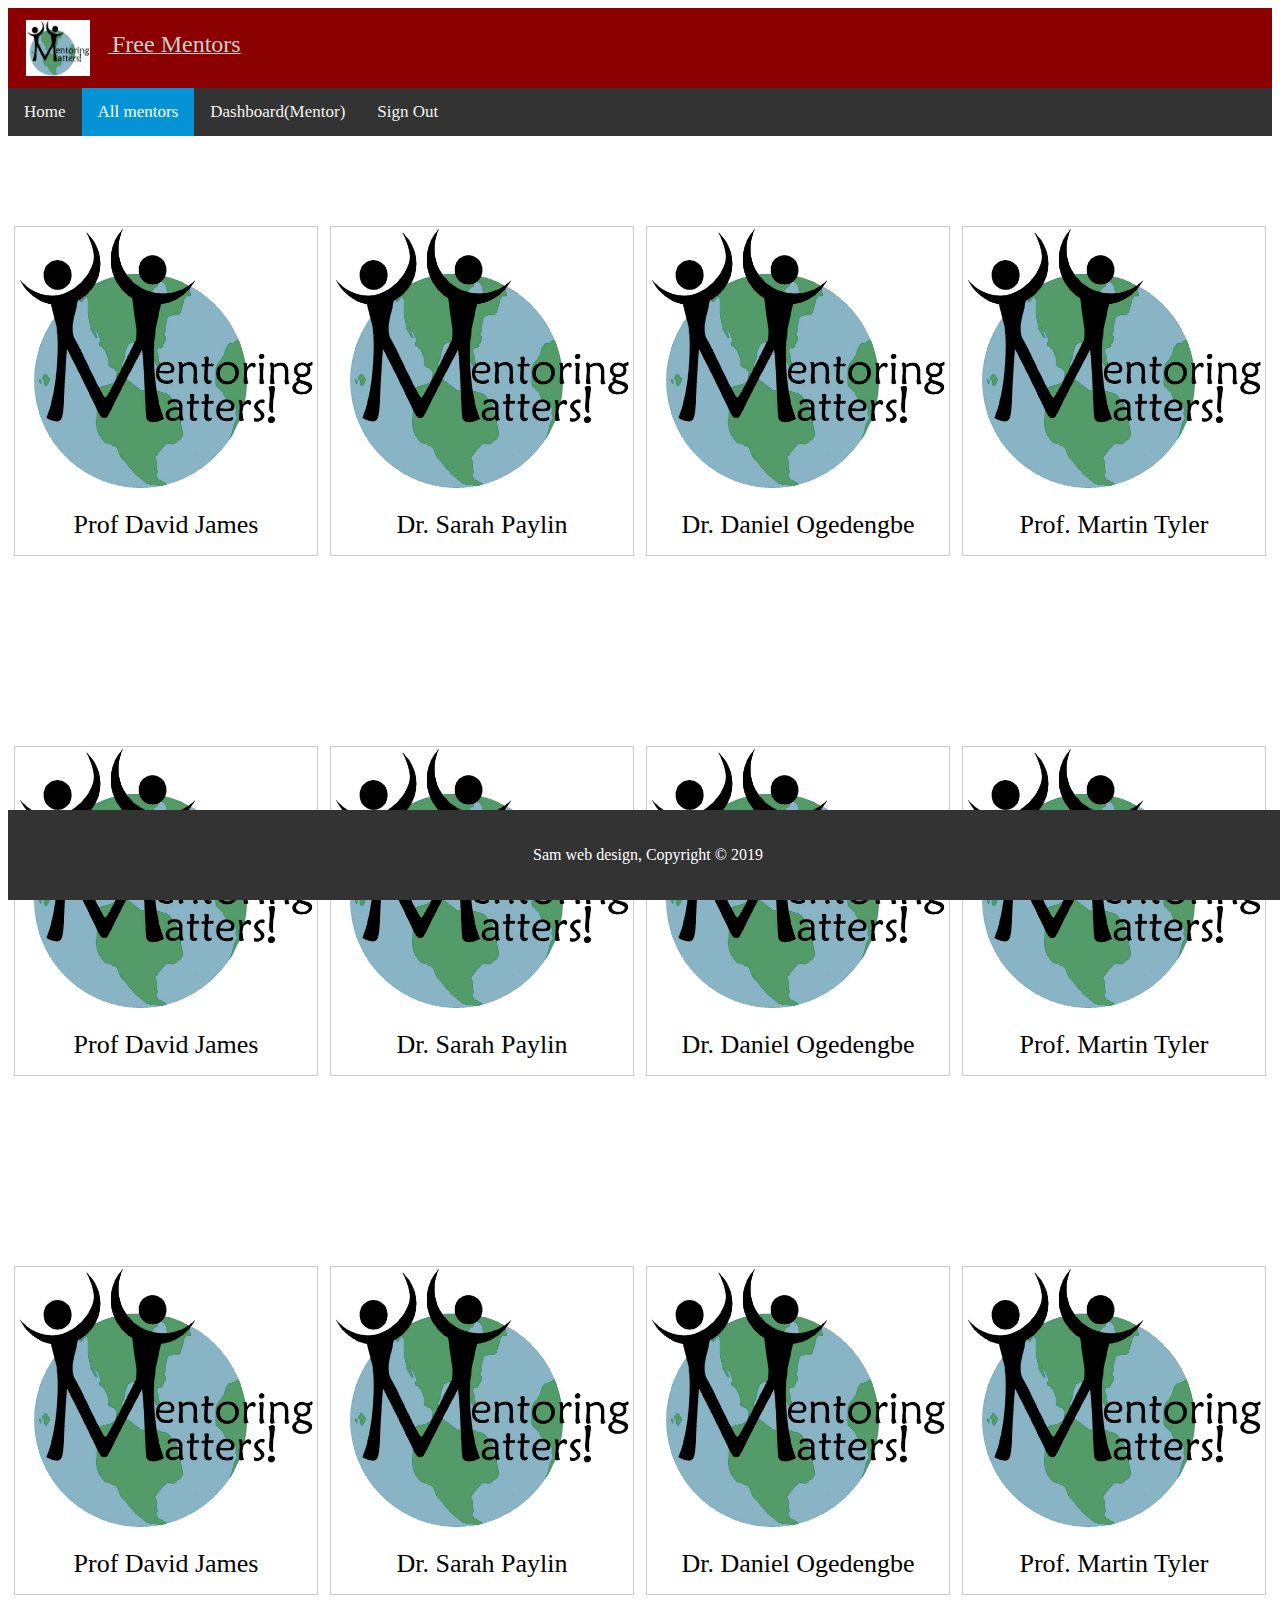
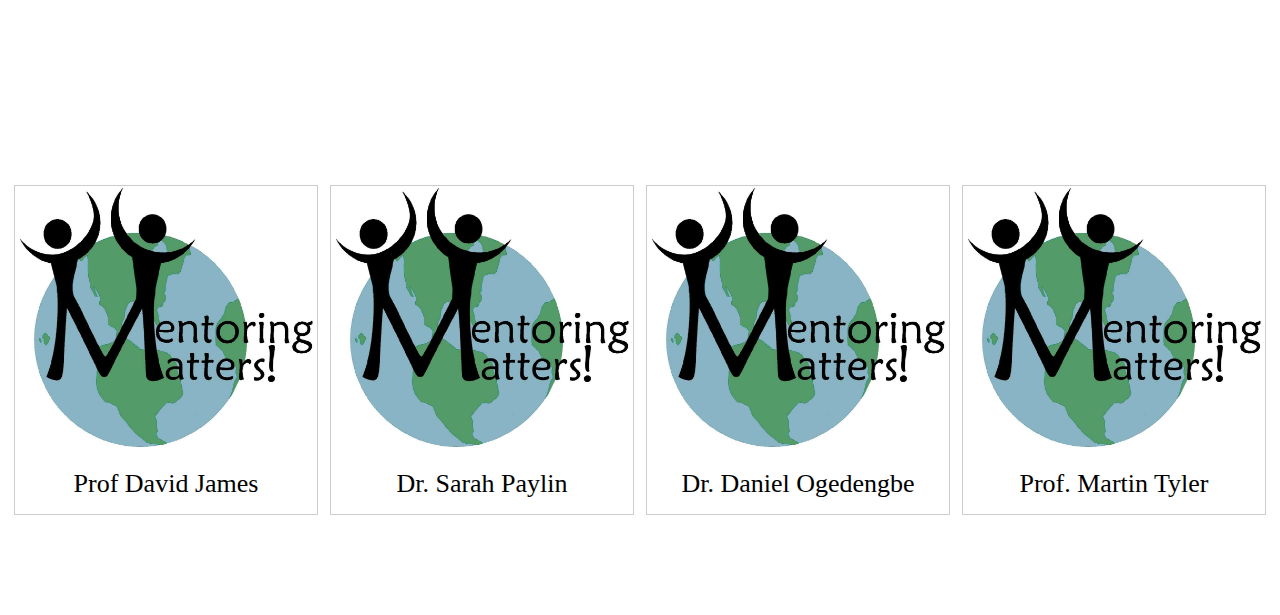
==== commit fb7f221f: "free mentors" ====
--- a/html/all.html
+++ b/html/all.html
@@ -22,8 +22,8 @@
             
             <a href="../index.html">Home</a>
             <a href="./all.html" class="active">All mentors</a>           
-            <a href="./pending.html">Dashboard</a>
-            <a href="../index.html">Sign Out</a>
+            <a href="./pending.html">Dashboard(Mentor)</a>
+            <a href="./login.html">Sign Out</a>
             <a href="javascript:void(0);" onclick="myFunction()">
                 <i class="Top"></i>
             </a>
@@ -184,14 +184,11 @@
                 </a>
                 <div class="desc">Prof. Martin Tyler</div>
             </div>
-        </div><br><br><br><br><br><br><br><br><br><br><br><br><br><br><br><br><br><br><br><br>
-        <br><br><br><br><br><br><br><br><br><br><br><br><br><br><br><br><br><br><br><br><br><br><br><br><br><br><br><br><br><br><br><br><br><br><br><br><br><br><br><br><br><br><br><br><br><br><br><br><br><br><br><br><br><br><br><br><br><br><br><br><br><br><br><br><br><br><br><br><br><br><br><br><br><br><br><br><br><br><br><br><br><br><br><br><br><br><br><br><br><br><br><br><br><br><br>
+        </div>
 
-        <div class="footer">
-            <a href="#"><p>About us</p></a>
-            <a href="#"><p>FAQs</p></a>
-            <a href="#"><p>Contact Us</p></a>
-        </div>
+        <footer>
+            <p>Sam web design, Copyright &copy; 2019</p>
+          </footer>
   
 </body>
 </html>--- a/css/style.css
+++ b/css/style.css
@@ -86,6 +86,7 @@
 }
 .gallery{
   border: 1px solid #ccc;
+  margin-bottom: 100px;
 }
 .gallery:hover{
   border: 1px solid #777;
@@ -107,6 +108,7 @@
   float: left;
   width: 24.9999999%;
   margin-top: 90px;
+  
 }
 @media only screen and (max-width: 700px){
   .responsive{
@@ -124,19 +126,22 @@
   display: table;
   clear: both;
 }
-.footer{
+
+footer{
   position: fixed;
-  left: 0;
+  padding: 20px;
+  width: 100%;
+  color: #ffffff;
+  background-color: #333;
+  text-align: center;
   bottom: 0;
+}
+
+
+@media(max-width: 768px){
+  .gallery, .main-image, .details, #buttons, .btn-primary{
+  float: none;
+  text-align: center;
   width: 100%;
-  background-color: darkred;
-  color: white;
-  text-align: center;
-  margin: 0px 0px 0px;
 }
-.footer :link{
-  font-size: 26px;
-  text-decoration: none;
-  text-align: center;
-  color: white;
 }